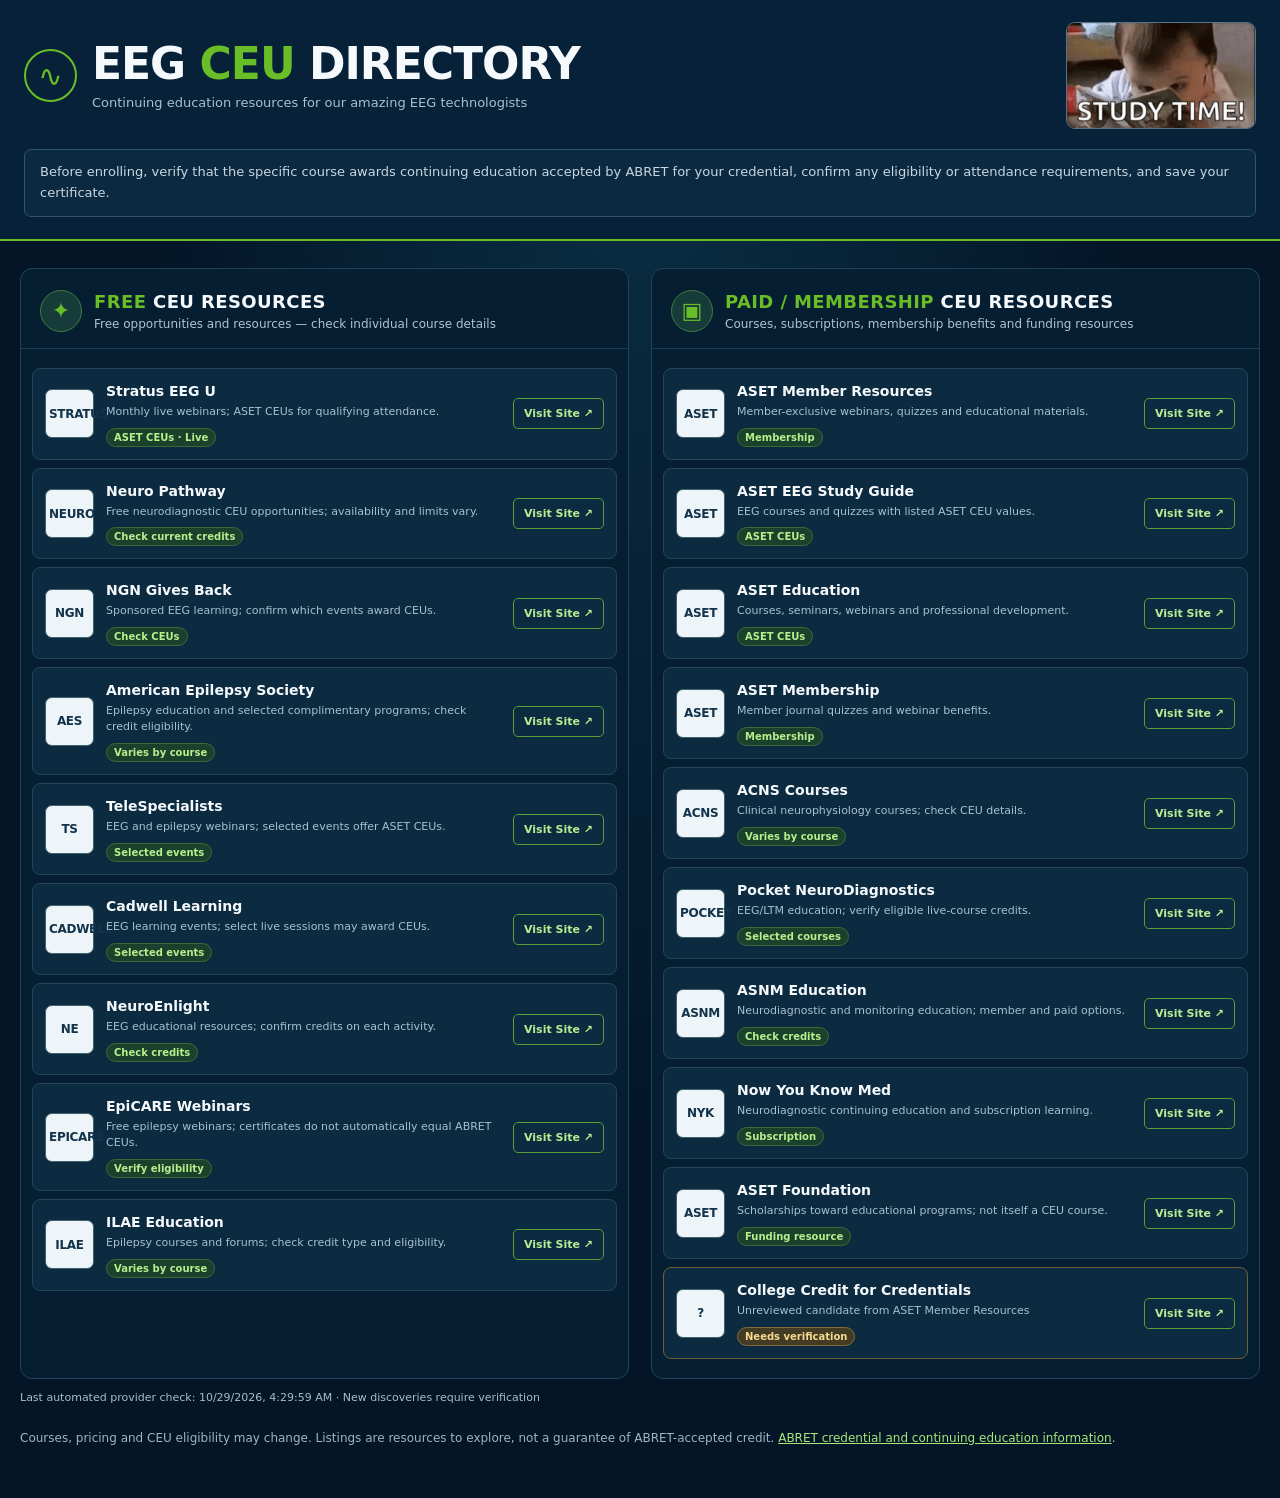
==== Index.html @ a738c3d4 "Rename Index.html.html to Index.html" ====
<!doctype html><html lang="en"><head><meta charset="utf-8"><meta name="viewport" content="width=device-width,initial-scale=1"><title>EEG CEU Directory</title><style>
:root{color-scheme:dark;--bg:#031527;--navy:#08243b;--panel:#092238;--line:#1c4153;--green:#69be28;--muted:#adc2d1}*{box-sizing:border-box}body{margin:0;background:radial-gradient(ellipse at top,#0b3046 0,#031527 55%);font-family:Inter,system-ui,-apple-system,Segoe UI,sans-serif;color:#f5f9fc}header{background:#062138;border-bottom:2px solid var(--green);padding:22px max(24px,calc((100vw - 1280px)/2));}.head{display:flex;align-items:center;justify-content:space-between;gap:24px}.brand{display:flex;align-items:center;gap:15px}.pulse{width:53px;height:53px;border:2px solid var(--green);border-radius:50%;display:grid;place-items:center;color:var(--green);font-size:29px}h1{margin:0;font-size:clamp(27px,4vw,44px);line-height:1.05;letter-spacing:-1px}h1 em{font-style:normal;color:var(--green)}.sub{color:#a9c0d1;margin:8px 0 0;font-size:13px}.baby{width:190px;height:107px;object-fit:cover;border:1px solid #547488;border-radius:9px}.notice{margin:20px auto 0;border:1px solid #31566c;border-radius:7px;background:#0b2a41;padding:12px 15px;max-width:1280px;color:#c8d6e1;font-size:13px;line-height:1.6}main{max-width:1320px;margin:0 auto;padding:27px 20px 50px}.grid{display:grid;grid-template-columns:1fr 1fr;gap:22px}.column{background:#061e32;border:1px solid #204357;border-radius:12px;overflow:hidden}.sectionhead{display:flex;align-items:center;gap:12px;padding:21px 19px 16px;border-bottom:1px solid #1a3c51}.symbol{display:grid;place-items:center;background:#173b38;border:1px solid #3e7b40;border-radius:50%;height:42px;width:42px;color:var(--green);font-size:22px}.sectionhead h2{font-size:18px;margin:0;letter-spacing:.4px}.sectionhead h2 span{color:var(--green)}.sectionhead p{font-size:12px;color:#b0c3d1;margin:5px 0 0}.entries{padding:11px}.entry{display:flex;gap:12px;align-items:center;background:#0c2b40;border:1px solid #244459;border-radius:8px;margin:8px 0;padding:12px}.logo{height:49px;width:49px;min-width:49px;border:1px solid #43616c;border-radius:7px;background:#eef5f8;color:#12334b;display:grid;place-items:center;font-size:12px;font-weight:900;text-transform:uppercase;text-align:center;padding:3px;letter-spacing:-.3px}.info{min-width:0;flex:1}.info strong{font-size:14px}.info p{margin:4px 0 6px;color:#a9c1d0;font-size:11px;line-height:1.45}.tag{display:inline-block;color:#b8ef8d;background:#1b402c;border:1px solid #376b38;padding:3px 7px;border-radius:20px;font-size:10px;font-weight:700}.visit{color:#b8ed93;border:1px solid #5a9e35;border-radius:5px;text-decoration:none;padding:8px 10px;font-size:11px;font-weight:700;white-space:nowrap}.visit:hover{background:#69be28;color:#071a27}.footer{color:#9fb5c4;font-size:12px;line-height:1.6;margin-top:25px}.footer a{color:#a7e77a}.update{font-size:11px;color:#a7becb;margin:12px 0 0}.candidate{border-color:#715f37}.candidate .tag{color:#f4db91;background:#433b24;border-color:#806b39}@media(max-width:850px){.grid{grid-template-columns:1fr}.baby{width:145px;height:86px}header{padding:20px}.entry{padding:10px}.sectionhead h2{font-size:16px}}@media(max-width:480px){.baby{width:112px;height:75px}.pulse{display:none}h1{font-size:27px}.visit{font-size:10px;padding:7px}.logo{height:40px;width:40px;min-width:40px}.info strong{font-size:12px}}
</style></head><body><header><div class="head"><div class="brand"><div class="pulse">∿</div><div><h1>EEG <em>CEU</em> DIRECTORY</h1><p class="sub">Continuing education resources for our amazing EEG technologists</p></div></div><img class="baby" alt="Studying baby with STUDY TIME caption" src="[data-uri]"></div><div class="notice">Before enrolling, verify that the specific course awards continuing education accepted by ABRET for your credential, confirm any eligibility or attendance requirements, and save your certificate.</div></header><main><div class="grid"><section class="column"><div class="sectionhead"><div class="symbol">✦</div><div><h2><span>FREE</span> CEU RESOURCES</h2><p>Free opportunities and resources — check individual course details</p></div></div><div id="free" class="entries"></div></section><section class="column"><div class="sectionhead"><div class="symbol">▣</div><div><h2><span>PAID / MEMBERSHIP</span> CEU RESOURCES</h2><p>Courses, subscriptions, membership benefits and funding resources</p></div></div><div id="paid" class="entries"></div></section></div><p class="update" id="checked">Provider checks: not yet loaded</p><div class="footer">Courses, pricing and CEU eligibility may change. Listings are resources to explore, not a guarantee of ABRET-accepted credit. <a href="https://abret.org/" target="_blank" rel="noopener noreferrer">ABRET credential and continuing education information</a>.</div></main><script>
const curated=[{"category": "free", "title": "Stratus EEG U", "description": "Monthly live webinars; ASET CEUs for qualifying attendance.", "url": "https://www.stratusneuro.com/eeg-u", "badge": "ASET CEUs · Live", "logo": "stratus"}, {"category": "free", "title": "Neuro Pathway", "description": "Free neurodiagnostic CEU opportunities; availability and limits vary.", "url": "https://myneuropathway.com/ceus/", "badge": "Check current credits", "logo": "neuro"}, {"category": "free", "title": "NGN Gives Back", "description": "Sponsored EEG learning; confirm which events award CEUs.", "url": "https://www.teamngn.com/ngngivesback-sponsor", "badge": "Check CEUs", "logo": "ngn"}, {"category": "free", "title": "American Epilepsy Society", "description": "Epilepsy education and selected complimentary programs; check credit eligibility.", "url": "https://learn.aesnet.org/", "badge": "Varies by course", "logo": "aes"}, {"category": "free", "title": "TeleSpecialists", "description": "EEG and epilepsy webinars; selected events offer ASET CEUs.", "url": "https://tstelemed.com/", "badge": "Selected events", "logo": "ts"}, {"category": "free", "title": "Cadwell Learning", "description": "EEG learning events; select live sessions may award CEUs.", "url": "https://www.cadwell.com/", "badge": "Selected events", "logo": "cadwell"}, {"category": "free", "title": "NeuroEnlight", "description": "EEG educational resources; confirm credits on each activity.", "url": "https://neuroenlight.com/", "badge": "Check credits", "logo": "ne"}, {"category": "free", "title": "EpiCARE Webinars", "description": "Free epilepsy webinars; certificates do not automatically equal ABRET CEUs.", "url": "https://epi-care.eu/webinars/", "badge": "Verify eligibility", "logo": "epicare"}, {"category": "free", "title": "ILAE Education", "description": "Epilepsy courses and forums; check credit type and eligibility.", "url": "https://www.ilae.org/education", "badge": "Varies by course", "logo": "ilae"}, {"category": "paid", "title": "ASET Member Resources", "description": "Member-exclusive webinars, quizzes and educational materials.", "url": "https://www.aset.org/free-and-exclusive-member-resources/", "badge": "Membership", "logo": "aset"}, {"category": "paid", "title": "ASET EEG Study Guide", "description": "EEG courses and quizzes with listed ASET CEU values.", "url": "https://www.aset.org/eeg-study-guide/", "badge": "ASET CEUs", "logo": "aset"}, {"category": "paid", "title": "ASET Education", "description": "Courses, seminars, webinars and professional development.", "url": "https://www.aset.org/education/", "badge": "ASET CEUs", "logo": "aset"}, {"category": "paid", "title": "ASET Membership", "description": "Member journal quizzes and webinar benefits.", "url": "https://www.aset.org/membership/", "badge": "Membership", "logo": "aset"}, {"category": "paid", "title": "ACNS Courses", "description": "Clinical neurophysiology courses; check CEU details.", "url": "https://www.acns.org/", "badge": "Varies by course", "logo": "acns"}, {"category": "paid", "title": "Pocket NeuroDiagnostics", "description": "EEG/LTM education; verify eligible live-course credits.", "url": "https://pocketneurodiagnostics.com/", "badge": "Selected courses", "logo": "pocket"}, {"category": "paid", "title": "ASNM Education", "description": "Neurodiagnostic and monitoring education; member and paid options.", "url": "https://www.asnm.org/", "badge": "Check credits", "logo": "asnm"}, {"category": "paid", "title": "Now You Know Med", "description": "Neurodiagnostic continuing education and subscription learning.", "url": "https://nowyouknowmed.com/", "badge": "Subscription", "logo": "nyk"}, {"category": "paid", "title": "ASET Foundation", "description": "Scholarships toward educational programs; not itself a CEU course.", "url": "https://www.aset.org/foundation/", "badge": "Funding resource", "logo": "aset"}];
const known=new Set(curated.map(x=>x.url.replace(/\/$/,'')));
function add(item,unverified=false){if(!item.url||!/^https:\/\//.test(item.url))return;const host=document.getElementById(item.category==='paid'?'paid':'free');const card=document.createElement('article');card.className='entry'+(unverified?' candidate':'');const logo=document.createElement('div');logo.className='logo';logo.textContent=item.logo||item.title.split(' ').map(w=>w[0]).slice(0,3).join('');const info=document.createElement('div');info.className='info';const strong=document.createElement('strong');strong.textContent=item.title;const p=document.createElement('p');p.textContent=item.description||'Potential CEU opportunity. Confirm details with provider.';const badge=document.createElement('span');badge.className='tag';badge.textContent=item.badge||'Needs verification';info.append(strong,p,badge);const a=document.createElement('a');a.className='visit';a.textContent='Visit Site ↗';a.href=item.url;a.target='_blank';a.rel='noopener noreferrer';card.append(logo,info,a);host.append(card)}
curated.forEach(x=>add(x));
fetch('./ceu-offerings.json?ts='+Date.now(),{cache:'no-store'}).then(r=>r.ok?r.json():Promise.reject()).then(d=>{if(d.last_checked)document.getElementById('checked').textContent='Last automated provider check: '+new Date(d.last_checked).toLocaleString()+' · New discoveries require verification';for(const x of d.items||[]){if(known.has(x.url.replace(/\/$/,'')))continue;known.add(x.url.replace(/\/$/,''));add({category:x.category,title:x.title,url:x.url,description:'Unreviewed candidate from '+(x.provider||'provider'),badge:'Needs verification',logo:'?'},true)}}).catch(()=>{document.getElementById('checked').textContent='Automated provider-check data unavailable; curated resources remain accessible.'});
</script></body></html>
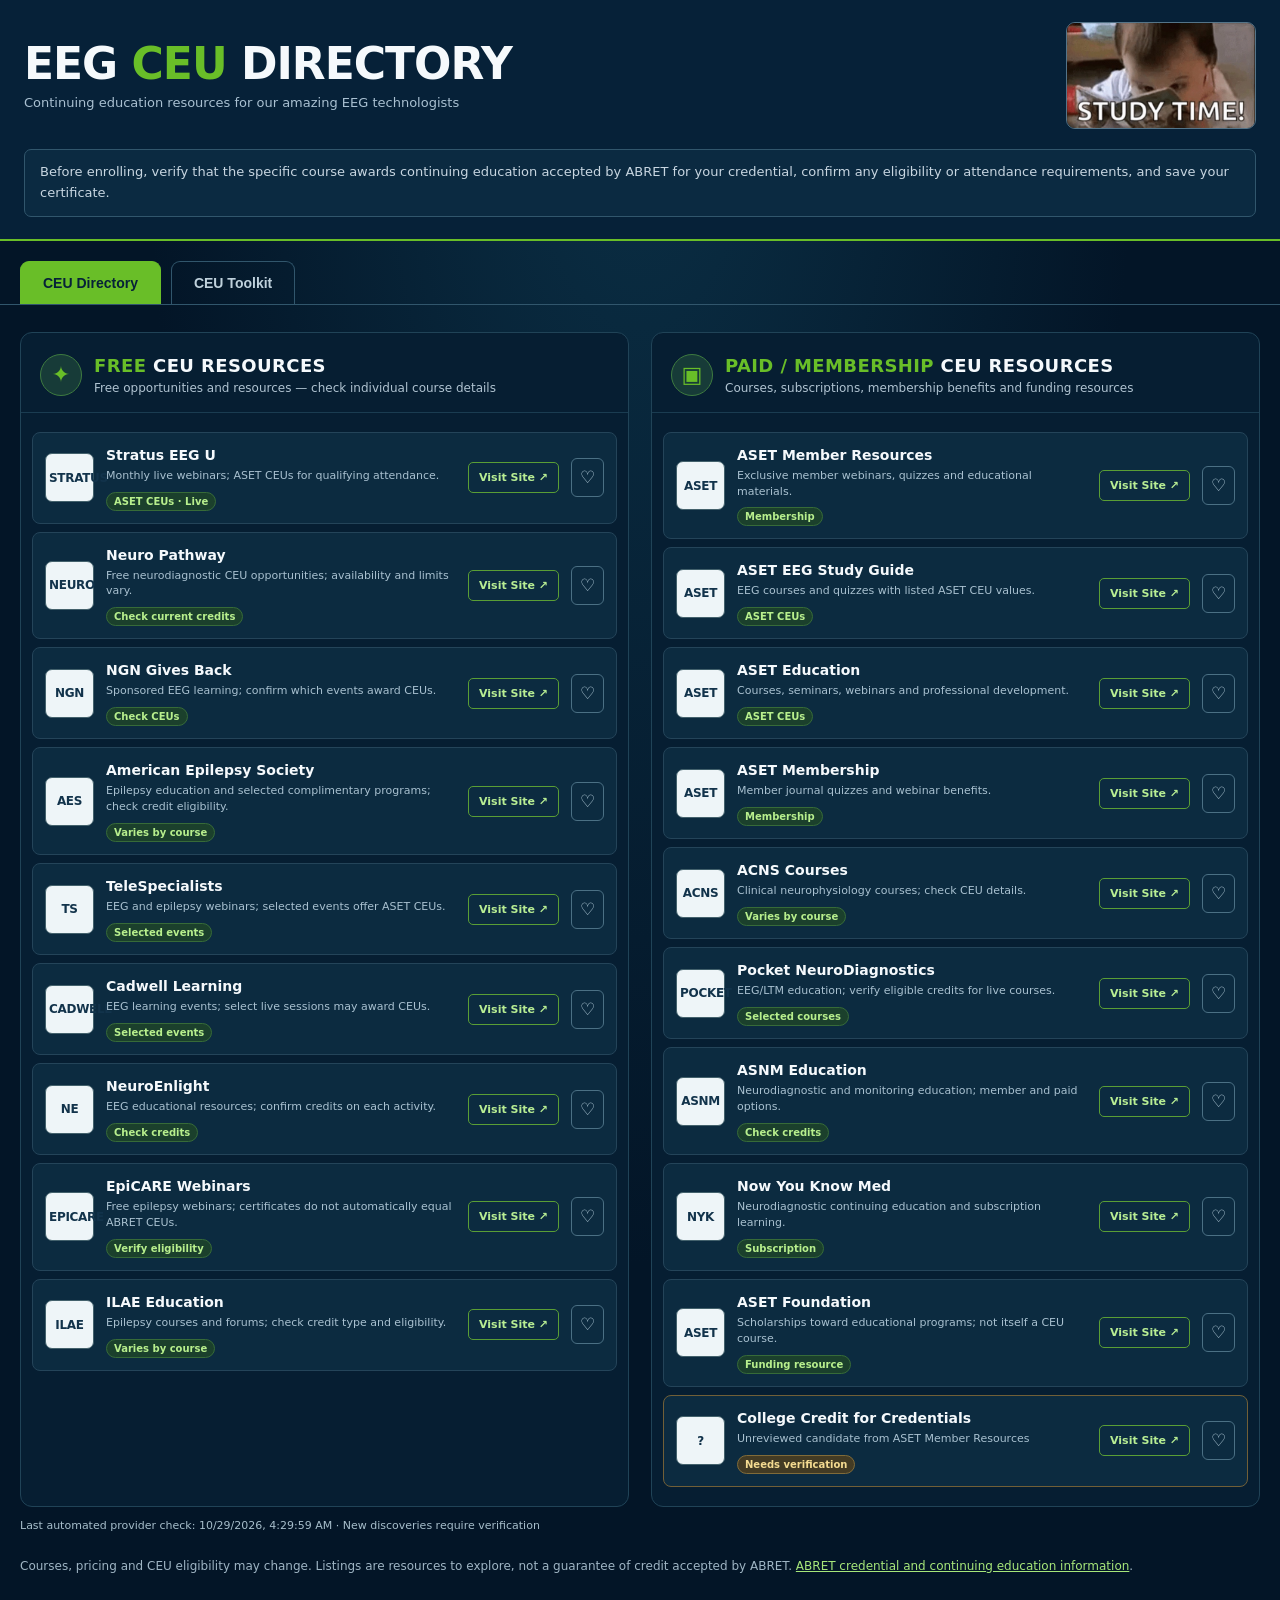
==== commit 771713e2: "Add files via upload" ====
--- a/Index.html
+++ b/Index.html
@@ -1,9 +1,203 @@
-<!doctype html><html lang="en"><head><meta charset="utf-8"><meta name="viewport" content="width=device-width,initial-scale=1"><title>EEG CEU Directory</title><style>
+<!DOCTYPE html>
+<html lang="en"><head><meta charset="utf-8"/><meta content="width=device-width,initial-scale=1" name="viewport"/><title>EEG CEU Directory</title><style>
 :root{color-scheme:dark;--bg:#031527;--navy:#08243b;--panel:#092238;--line:#1c4153;--green:#69be28;--muted:#adc2d1}*{box-sizing:border-box}body{margin:0;background:radial-gradient(ellipse at top,#0b3046 0,#031527 55%);font-family:Inter,system-ui,-apple-system,Segoe UI,sans-serif;color:#f5f9fc}header{background:#062138;border-bottom:2px solid var(--green);padding:22px max(24px,calc((100vw - 1280px)/2));}.head{display:flex;align-items:center;justify-content:space-between;gap:24px}.brand{display:flex;align-items:center;gap:15px}.pulse{width:53px;height:53px;border:2px solid var(--green);border-radius:50%;display:grid;place-items:center;color:var(--green);font-size:29px}h1{margin:0;font-size:clamp(27px,4vw,44px);line-height:1.05;letter-spacing:-1px}h1 em{font-style:normal;color:var(--green)}.sub{color:#a9c0d1;margin:8px 0 0;font-size:13px}.baby{width:190px;height:107px;object-fit:cover;border:1px solid #547488;border-radius:9px}.notice{margin:20px auto 0;border:1px solid #31566c;border-radius:7px;background:#0b2a41;padding:12px 15px;max-width:1280px;color:#c8d6e1;font-size:13px;line-height:1.6}main{max-width:1320px;margin:0 auto;padding:27px 20px 50px}.grid{display:grid;grid-template-columns:1fr 1fr;gap:22px}.column{background:#061e32;border:1px solid #204357;border-radius:12px;overflow:hidden}.sectionhead{display:flex;align-items:center;gap:12px;padding:21px 19px 16px;border-bottom:1px solid #1a3c51}.symbol{display:grid;place-items:center;background:#173b38;border:1px solid #3e7b40;border-radius:50%;height:42px;width:42px;color:var(--green);font-size:22px}.sectionhead h2{font-size:18px;margin:0;letter-spacing:.4px}.sectionhead h2 span{color:var(--green)}.sectionhead p{font-size:12px;color:#b0c3d1;margin:5px 0 0}.entries{padding:11px}.entry{display:flex;gap:12px;align-items:center;background:#0c2b40;border:1px solid #244459;border-radius:8px;margin:8px 0;padding:12px}.logo{height:49px;width:49px;min-width:49px;border:1px solid #43616c;border-radius:7px;background:#eef5f8;color:#12334b;display:grid;place-items:center;font-size:12px;font-weight:900;text-transform:uppercase;text-align:center;padding:3px;letter-spacing:-.3px}.info{min-width:0;flex:1}.info strong{font-size:14px}.info p{margin:4px 0 6px;color:#a9c1d0;font-size:11px;line-height:1.45}.tag{display:inline-block;color:#b8ef8d;background:#1b402c;border:1px solid #376b38;padding:3px 7px;border-radius:20px;font-size:10px;font-weight:700}.visit{color:#b8ed93;border:1px solid #5a9e35;border-radius:5px;text-decoration:none;padding:8px 10px;font-size:11px;font-weight:700;white-space:nowrap}.visit:hover{background:#69be28;color:#071a27}.footer{color:#9fb5c4;font-size:12px;line-height:1.6;margin-top:25px}.footer a{color:#a7e77a}.update{font-size:11px;color:#a7becb;margin:12px 0 0}.candidate{border-color:#715f37}.candidate .tag{color:#f4db91;background:#433b24;border-color:#806b39}@media(max-width:850px){.grid{grid-template-columns:1fr}.baby{width:145px;height:86px}header{padding:20px}.entry{padding:10px}.sectionhead h2{font-size:16px}}@media(max-width:480px){.baby{width:112px;height:75px}.pulse{display:none}h1{font-size:27px}.visit{font-size:10px;padding:7px}.logo{height:40px;width:40px;min-width:40px}.info strong{font-size:12px}}
-</style></head><body><header><div class="head"><div class="brand"><div class="pulse">∿</div><div><h1>EEG <em>CEU</em> DIRECTORY</h1><p class="sub">Continuing education resources for our amazing EEG technologists</p></div></div><img class="baby" alt="Studying baby with STUDY TIME caption" src="[data-uri]"></div><div class="notice">Before enrolling, verify that the specific course awards continuing education accepted by ABRET for your credential, confirm any eligibility or attendance requirements, and save your certificate.</div></header><main><div class="grid"><section class="column"><div class="sectionhead"><div class="symbol">✦</div><div><h2><span>FREE</span> CEU RESOURCES</h2><p>Free opportunities and resources — check individual course details</p></div></div><div id="free" class="entries"></div></section><section class="column"><div class="sectionhead"><div class="symbol">▣</div><div><h2><span>PAID / MEMBERSHIP</span> CEU RESOURCES</h2><p>Courses, subscriptions, membership benefits and funding resources</p></div></div><div id="paid" class="entries"></div></section></div><p class="update" id="checked">Provider checks: not yet loaded</p><div class="footer">Courses, pricing and CEU eligibility may change. Listings are resources to explore, not a guarantee of ABRET-accepted credit. <a href="https://abret.org/" target="_blank" rel="noopener noreferrer">ABRET credential and continuing education information</a>.</div></main><script>
-const curated=[{"category": "free", "title": "Stratus EEG U", "description": "Monthly live webinars; ASET CEUs for qualifying attendance.", "url": "https://www.stratusneuro.com/eeg-u", "badge": "ASET CEUs · Live", "logo": "stratus"}, {"category": "free", "title": "Neuro Pathway", "description": "Free neurodiagnostic CEU opportunities; availability and limits vary.", "url": "https://myneuropathway.com/ceus/", "badge": "Check current credits", "logo": "neuro"}, {"category": "free", "title": "NGN Gives Back", "description": "Sponsored EEG learning; confirm which events award CEUs.", "url": "https://www.teamngn.com/ngngivesback-sponsor", "badge": "Check CEUs", "logo": "ngn"}, {"category": "free", "title": "American Epilepsy Society", "description": "Epilepsy education and selected complimentary programs; check credit eligibility.", "url": "https://learn.aesnet.org/", "badge": "Varies by course", "logo": "aes"}, {"category": "free", "title": "TeleSpecialists", "description": "EEG and epilepsy webinars; selected events offer ASET CEUs.", "url": "https://tstelemed.com/", "badge": "Selected events", "logo": "ts"}, {"category": "free", "title": "Cadwell Learning", "description": "EEG learning events; select live sessions may award CEUs.", "url": "https://www.cadwell.com/", "badge": "Selected events", "logo": "cadwell"}, {"category": "free", "title": "NeuroEnlight", "description": "EEG educational resources; confirm credits on each activity.", "url": "https://neuroenlight.com/", "badge": "Check credits", "logo": "ne"}, {"category": "free", "title": "EpiCARE Webinars", "description": "Free epilepsy webinars; certificates do not automatically equal ABRET CEUs.", "url": "https://epi-care.eu/webinars/", "badge": "Verify eligibility", "logo": "epicare"}, {"category": "free", "title": "ILAE Education", "description": "Epilepsy courses and forums; check credit type and eligibility.", "url": "https://www.ilae.org/education", "badge": "Varies by course", "logo": "ilae"}, {"category": "paid", "title": "ASET Member Resources", "description": "Member-exclusive webinars, quizzes and educational materials.", "url": "https://www.aset.org/free-and-exclusive-member-resources/", "badge": "Membership", "logo": "aset"}, {"category": "paid", "title": "ASET EEG Study Guide", "description": "EEG courses and quizzes with listed ASET CEU values.", "url": "https://www.aset.org/eeg-study-guide/", "badge": "ASET CEUs", "logo": "aset"}, {"category": "paid", "title": "ASET Education", "description": "Courses, seminars, webinars and professional development.", "url": "https://www.aset.org/education/", "badge": "ASET CEUs", "logo": "aset"}, {"category": "paid", "title": "ASET Membership", "description": "Member journal quizzes and webinar benefits.", "url": "https://www.aset.org/membership/", "badge": "Membership", "logo": "aset"}, {"category": "paid", "title": "ACNS Courses", "description": "Clinical neurophysiology courses; check CEU details.", "url": "https://www.acns.org/", "badge": "Varies by course", "logo": "acns"}, {"category": "paid", "title": "Pocket NeuroDiagnostics", "description": "EEG/LTM education; verify eligible live-course credits.", "url": "https://pocketneurodiagnostics.com/", "badge": "Selected courses", "logo": "pocket"}, {"category": "paid", "title": "ASNM Education", "description": "Neurodiagnostic and monitoring education; member and paid options.", "url": "https://www.asnm.org/", "badge": "Check credits", "logo": "asnm"}, {"category": "paid", "title": "Now You Know Med", "description": "Neurodiagnostic continuing education and subscription learning.", "url": "https://nowyouknowmed.com/", "badge": "Subscription", "logo": "nyk"}, {"category": "paid", "title": "ASET Foundation", "description": "Scholarships toward educational programs; not itself a CEU course.", "url": "https://www.aset.org/foundation/", "badge": "Funding resource", "logo": "aset"}];
+
+.submit-banner{max-width:1280px;margin:0 0 20px;padding:20px;border:1px solid #3d7435;border-radius:12px;background:linear-gradient(110deg,#10352e,#0b2a41);display:flex;align-items:center;justify-content:space-between;gap:18px}
+.submit-banner h2{font-size:19px;margin:0 0 6px}.submit-banner p{font-size:13px;color:#c5d9d3;margin:0;line-height:1.5}
+.submit-btn{border:0;border-radius:7px;background:#69be28;color:#08243b;padding:12px 18px;font-size:13px;font-weight:800;cursor:pointer;white-space:nowrap}
+.submit-btn:hover{background:#83d74a}
+.ceu-dialog{border:1px solid #40675d;border-radius:14px;background:#08243b;color:#f5f9fc;max-width:570px;width:calc(100% - 28px);max-height:90vh;overflow:auto;padding:25px;box-shadow:0 24px 70px #0009}
+.ceu-dialog::backdrop{background:#010c18c9}
+.dialog-top{display:flex;align-items:start;justify-content:space-between;gap:15px}
+.dialog-top h2{margin:0 0 7px;color:#b8ef8d;font-size:23px}
+.dialog-top p{color:#b4c9d5;font-size:13px;line-height:1.55;margin:0 0 16px}
+.dialog-close{background:transparent;color:white;border:1px solid #567384;border-radius:6px;font-size:21px;cursor:pointer;padding:3px 11px}
+.ceu-form{display:grid;grid-template-columns:1fr 1fr;gap:14px}
+.ceu-field{display:flex;flex-direction:column;gap:6px}
+.ceu-field.wide{grid-column:1/-1}
+.ceu-field label{font-size:12px;font-weight:700;color:#e2f0f7}
+.ceu-field input,.ceu-field select,.ceu-field textarea{width:100%;border:1px solid #547184;border-radius:7px;background:#0d3049;color:white;padding:11px;font:inherit;font-size:14px}
+.ceu-field input:focus,.ceu-field select:focus,.ceu-field textarea:focus{outline:2px solid #69be28;outline-offset:1px}
+.ceu-field input::placeholder,.ceu-field textarea::placeholder{color:#a5bdcb}
+.ceu-form .submit-btn{grid-column:1/-1}
+.ceu-privacy{grid-column:1/-1;color:#b2c6d1;font-size:12px;line-height:1.5}
+.ceu-setup{grid-column:1/-1;color:#ffdf94;font-size:12px}
+@media(max-width:650px){.submit-banner{flex-direction:column;align-items:stretch}.submit-btn{width:100%}.ceu-form{grid-template-columns:1fr}}
+
+/* CEU tools */
+.tools-shell{max-width:1280px;margin:22px auto 0;padding:0 20px}.tools-head{font-size:21px;color:#f5f9fc;margin:0 0 13px}.tools-grid{display:grid;grid-template-columns:1fr 1fr;gap:16px}.tool-panel{background:#08243b;border:1px solid #2b5266;border-radius:12px;padding:20px}.tool-panel h3{margin:0 0 7px;font-size:19px;color:#b8ef8d}.tool-panel p{color:#b4c8d4;font-size:13px;line-height:1.5}.tool-panel label{display:block;color:#dce9f1;font-size:12px;margin:12px 0 5px;font-weight:700}.tool-panel input,.tool-panel select{width:100%;border:1px solid #56788b;border-radius:6px;background:#0e3049;color:#fff;padding:10px;font:inherit;font-size:14px}.tool-panel input::placeholder{color:#9fb7c6}.tool-btn{display:inline-block;border:1px solid #69be28;border-radius:7px;background:#69be28;color:#062138;padding:10px 13px;margin-top:12px;cursor:pointer;font-weight:800;font-size:12px}.tool-btn.secondary{background:transparent;color:#b8ef8d}.tool-btn:focus-visible,.favorite-btn:focus-visible{outline:3px solid #fff;outline-offset:2px}.tool-muted{font-size:11px;color:#aec5d1;line-height:1.5}.tool-result{padding:12px;margin-top:12px;background:#103b46;border:1px solid #39725b;border-radius:8px;font-size:14px;line-height:1.6}.tool-result strong{color:#b8ef8d}.tool-list{margin-top:12px;display:grid;gap:9px}.tool-item{background:#0c2b40;border:1px solid #315569;border-radius:8px;padding:12px;display:flex;align-items:center;justify-content:space-between;gap:10px}.tool-item strong{font-size:13px}.tool-item small{display:block;color:#b1c8d6;font-size:11px;margin-top:5px;line-height:1.5}.tool-item a{color:#b8ef8d}.tool-item button{background:transparent;border:1px solid #547386;color:#dceaf2;border-radius:5px;padding:7px;cursor:pointer}.tool-empty{padding:14px;background:#0c2b40;border:1px dashed #45677b;border-radius:8px;color:#b8cbd8;font-size:13px}.favorite-btn{border:1px solid #4b7084;border-radius:6px;background:transparent;color:#b8d0dd;padding:8px;cursor:pointer;font-size:17px;flex-shrink:0}.favorite-btn[aria-pressed=true]{color:#69be28;border-color:#69be28}.track-fields{display:grid;grid-template-columns:1fr 1fr;gap:0 12px}.track-fields .wide{grid-column:1/-1}.tools-note{font-size:12px;color:#b7cbd6;margin:12px 0}.tools-note a{color:#b8ef8d}@media(max-width:780px){.tools-grid{grid-template-columns:1fr}.track-fields{grid-template-columns:1fr}.tools-shell{padding:0 15px}}
+
+/* CEU Toolkit: professional expandable sections */
+.toolkit-intro{color:#b4c9d5;font-size:13px;margin:4px 0 20px}
+.toolkit-accordions{display:grid;grid-template-columns:1fr;gap:12px;max-width:1060px;margin:0 auto}
+.tool-accordion{border:1px solid #2b5266;border-radius:12px;background:#0a2940;overflow:hidden;transition:border-color .2s ease,background .2s ease}
+.tool-accordion:hover{border-color:#4b8052}
+.tool-accordion[open]{border-color:#69be28;background:#0b2c43}
+.tool-accordion>summary{list-style:none;display:flex;align-items:center;gap:15px;padding:19px 21px;cursor:pointer;user-select:none;min-height:74px}
+.tool-accordion>summary::-webkit-details-marker{display:none}
+.tool-accordion>summary:focus-visible{outline:3px solid #69be28;outline-offset:-4px}
+.accordion-symbol{width:38px;height:38px;flex-shrink:0;border:1px solid #456e55;border-radius:9px;background:#153b37;color:#a6ed76;display:grid;place-items:center;font-size:22px;line-height:1}
+.accordion-name{flex:1;color:#f3f8fb;font-size:17px;font-weight:750;letter-spacing:.1px}
+.accordion-chevron{width:11px;height:11px;flex-shrink:0;border-right:2px solid #9dd57c;border-bottom:2px solid #9dd57c;transform:rotate(45deg);transition:transform .2s ease;margin-right:5px;margin-top:-5px}
+.tool-accordion[open] .accordion-chevron{transform:rotate(225deg);margin-top:5px}
+.accordion-body{padding:18px 22px 24px;border-top:1px solid #24485b;background:#082238}
+.accordion-body>p:first-child{margin-top:0;color:#b9cdda;font-size:13px;line-height:1.6}
+.accordion-body .submit-banner{margin:0;max-width:none}
+@media(max-width:650px){.tool-accordion>summary{padding:16px 14px;gap:11px;min-height:66px}.accordion-name{font-size:15px}.accordion-body{padding:17px 14px 22px}}
+
+/* Visual recertification progress dashboard */
+.renewal-dashboard{margin-top:16px;padding:20px;border:1px solid #3e6d63;border-radius:13px;background:linear-gradient(135deg,#0d3443,#0b293d);color:#eaf5f8}
+.renewal-dashboard[hidden]{display:none}
+.renewal-top{display:flex;align-items:center;justify-content:space-between;gap:12px;font-size:14px;font-weight:700;margin-bottom:12px}
+.renewal-top strong{font-size:24px;color:#a7ef79;font-variant-numeric:tabular-nums}
+.renewal-track{height:13px;background:#28475a;border-radius:99px;overflow:hidden}
+.renewal-fill{height:100%;width:0;background:linear-gradient(90deg,#69be28,#b4f58a);border-radius:99px;transition:width .25s ease}
+.renewal-stats{display:grid;grid-template-columns:repeat(3,minmax(0,1fr));gap:10px;margin-top:17px}
+.renewal-stats>div{padding:13px 10px;background:#123a4b;border:1px solid #315765;border-radius:9px;min-width:0}
+.renewal-stats span{display:block;font-size:12px;color:#b9d0d8;margin-bottom:7px}
+.renewal-stats strong{display:block;font-size:18px;color:#fff;overflow-wrap:anywhere;font-variant-numeric:tabular-nums}
+.renewal-message{margin:15px 0 0;font-size:13px;line-height:1.5;color:#c8dfd7}
+@media(max-width:570px){.renewal-dashboard{padding:14px}.renewal-stats{grid-template-columns:1fr}.renewal-stats>div{display:flex;align-items:center;justify-content:space-between;gap:10px}.renewal-stats span{margin:0}.renewal-stats strong{font-size:16px}}
+</style><style>
+.ceu-tabs{max-width:1280px;margin:20px auto 0;padding:0 20px;display:flex;gap:10px;border-bottom:1px solid #31566c}
+.ceu-tab{background:transparent;color:#bfd1dc;border:1px solid #31566c;border-bottom:0;border-radius:9px 9px 0 0;padding:13px 22px;font-size:14px;font-weight:750;cursor:pointer}
+.ceu-tab:hover,.ceu-tab:focus-visible{color:#fff;border-color:#69be28}
+.ceu-tab.active{background:#69be28;color:#062138;border-color:#69be28}
+.ceu-view[hidden]{display:none!important}
+@media(max-width:480px){.ceu-tab{flex:1;padding:12px 8px;font-size:13px}}
+</style></head><body><header><div class="head"><div class="brand"><div><h1>EEG <em>CEU</em> DIRECTORY</h1><p class="sub">Continuing education resources for our amazing EEG technologists</p></div></div><img alt="Studying baby with STUDY TIME caption" class="baby" src="[data-uri]"/></div><div class="notice">Before enrolling, verify that the specific course awards continuing education accepted by ABRET for your credential, confirm any eligibility or attendance requirements, and save your certificate.</div></header>
+<dialog aria-labelledby="ceu-form-title" class="ceu-dialog" id="ceu-dialog">
+<div class="dialog-top"><div><h2 id="ceu-form-title">Submit a CEU Opportunity</h2><p>Recommend a course, webinar, or educational resource. Submissions are reviewed before publication.</p></div><button aria-label="Close form" class="dialog-close" id="close-ceu-form" type="button">×</button></div>
+<form action="https://formsubmit.co/MikalWilliams@multicare.org" class="ceu-form" id="ceu-form" method="POST">
+<input name="_subject" type="hidden" value="New EEG CEU Directory submission"/>
+<input name="_template" type="hidden" value="table"/>
+<input name="_captcha" type="hidden" value="true"/>
+<input autocomplete="off" name="_honey" style="display:none" tabindex="-1" type="text"/>
+<div class="ceu-field wide"><label for="ceu-name">Course or webinar name *</label><input id="ceu-name" maxlength="180" name="Course name" placeholder="e.g., Pediatric EEG webinar" required=""/></div>
+<div class="ceu-field"><label for="ceu-provider">Education provider *</label><input id="ceu-provider" maxlength="150" name="Provider" placeholder="Organization or company" required=""/></div>
+<div class="ceu-field"><label for="ceu-cost">Cost *</label><select id="ceu-cost" name="Cost" required=""><option value="">Choose one</option><option>Free</option><option>Paid</option><option>Membership required</option><option>Not sure</option></select></div>
+<div class="ceu-field wide"><label for="ceu-url">Course URL *</label><input id="ceu-url" maxlength="1200" name="Course URL" placeholder="https://..." required="" type="url"/></div>
+<div class="ceu-field"><label for="ceu-credits">Number of CEUs (if known)</label><input id="ceu-credits" maxlength="40" name="CEU amount" placeholder="e.g., 1.5"/></div>
+<div class="ceu-field"><label for="ceu-approval">Credit / approval information</label><select id="ceu-approval" name="Credit type"><option value="Unknown">Not sure</option><option>ASET approved CEUs</option><option>Other CEU / CEC approval</option><option>Attendance certificate only</option></select></div>
+<div class="ceu-field wide"><label for="ceu-notes">Additional details (optional)</label><textarea id="ceu-notes" maxlength="1500" name="Notes" placeholder="Date, expiration, credit requirements, or anything helpful" rows="3"></textarea></div>
+<div class="ceu-field wide"><label for="ceu-email">Your email (optional)</label><input id="ceu-email" maxlength="180" name="Submitter email" placeholder="Only if you would like us to follow up" type="email"/></div>
+<p class="ceu-privacy">Please do not submit patient or other sensitive information. Your suggestion will be sent to the directory owner for review. It will not appear on the site automatically.</p>
+<button class="submit-btn" type="submit">Send CEU Suggestion</button>
+</form></dialog>
+<nav aria-label="Directory navigation" class="ceu-tabs"><button aria-pressed="true" class="ceu-tab active" data-view="directory" type="button">CEU Directory</button><button aria-pressed="false" class="ceu-tab" data-view="toolkit" type="button">CEU Toolkit</button></nav><div class="tools-shell ceu-view" id="ceu-tools" hidden>
+<h2 class="tools-head">Your CEU Toolkit</h2>
+<p class="toolkit-intro">Select a tool below to view its resources and features.</p>
+<div class="toolkit-accordions">
+<details class="tool-accordion">
+<summary><span class="accordion-symbol">＋</span><span class="accordion-name">Submit a CEU Opportunity</span><span class="accordion-chevron" aria-hidden="true"></span></summary>
+<div class="accordion-body"><div aria-label="Suggest an educational opportunity" class="submit-banner">
+<div><h2>Know of a CEU we are missing?</h2><p>Help fellow EEG technologists discover more learning opportunities. Every submission is reviewed before being listed.</p></div>
+<button class="submit-btn" id="open-ceu-form" type="button">+ Submit a CEU Opportunity</button>
+</div></div></details>
+<details class="tool-accordion">
+<summary><span class="accordion-symbol">✦</span><span class="accordion-name">Newly Added Free CEUs</span><span class="accordion-chevron" aria-hidden="true"></span></summary>
+<div class="accordion-body"><p>New free opportunities discovered by the daily provider check. Listings are candidates until their credit eligibility is verified.</p><div class="tool-list" id="new-free-list"><div class="tool-empty">Checking the latest free CEU discoveries…</div></div><p class="tool-muted" id="new-free-check"></p></div></details>
+<details class="tool-accordion">
+<summary><span class="accordion-symbol">▣</span><span class="accordion-name">ABRET Recertification Calculator</span><span class="accordion-chevron" aria-hidden="true"></span></summary>
+<div class="accordion-body"><p>Estimate your remaining education hours for your credential.</p><label for="calc-credential">ABRET credential</label><select id="calc-credential"><option value="EEG">R. EEG T. — 30 hours</option><option value="EP">R. EP T. — 30 hours</option><option value="CNIM">CNIM — 50 hours</option><option value="CLTM">CLTM — 50 hours</option><option value="other">Other credential — enter required hours</option></select><div hidden="" id="calc-custom-wrap"><label for="calc-custom">Required hours for your credential</label><input id="calc-custom" max="1000" min="0" placeholder="Consult ABRET handbook" step="0.5" type="number"/></div><label for="calc-expiry">Credential expiration date</label><input id="calc-expiry" type="date"/><label for="calc-earned">Eligible hours already earned in this cycle</label><input id="calc-earned" max="10000" min="0" step="0.25" type="number" value="0"/><div aria-live="polite" class="tool-result" id="calc-result"></div><div class="renewal-dashboard" id="renewal-dashboard" role="group" aria-label="Recertification progress"><div class="renewal-top"><span>Recertification progress</span><strong id="renewal-percent">0%</strong></div><div class="renewal-track" role="progressbar" aria-label="Education hours completed" aria-valuemin="0" aria-valuemax="100" aria-valuenow="0" id="renewal-bar"><div class="renewal-fill" id="renewal-fill"></div></div><div class="renewal-stats"><div><span>Hours earned</span><strong id="renewal-earned">0</strong></div><div><span>Hours remaining</span><strong id="renewal-remaining">30</strong></div><div><span>Time until renewal</span><strong id="renewal-time">Select a date</strong></div></div><p class="renewal-message" id="renewal-message">Enter your eligible hours to view your progress.</p></div><p class="tools-note">The countdown uses the credential expiration date you enter. Confirm your actual renewal deadline and all eligibility requirements with ABRET. Only eligible, documented hours count. <a href="https://abret.org/recertification" rel="noopener noreferrer" target="_blank">Official ABRET guidance ↗</a></p></div></details>
+<details class="tool-accordion">
+<summary><span class="accordion-symbol">♡</span><span class="accordion-name">My Favorite CEUs</span><span class="accordion-chevron" aria-hidden="true"></span></summary>
+<div class="accordion-body"><p>Tap the ♡ on any resource to save it here for later. No account needed.</p><div class="tool-list" id="favorites-list"></div><p class="tool-muted">Favorites are stored in this browser on this device.</p></div></details>
+<details class="tool-accordion">
+<summary><span class="accordion-symbol">✓</span><span class="accordion-name">My CEU Tracker</span><span class="accordion-chevron" aria-hidden="true"></span></summary>
+<div class="accordion-body"><p>Record completed education and export a CSV for Excel or your records.</p><form id="tracker-form"><div class="track-fields"><div class="wide"><label for="track-title">Course name *</label><input id="track-title" maxlength="180" placeholder="Course or webinar title" required=""/></div><div><label for="track-provider">Provider</label><input id="track-provider" maxlength="120" placeholder="Education provider"/></div><div><label for="track-credits">Eligible hours *</label><input id="track-credits" max="1000" min="0" placeholder="e.g. 1.5" required="" step="0.25" type="number"/></div><div><label for="track-date">Completion date *</label><input id="track-date" required="" type="date"/></div><div><label for="track-type">Credit type</label><select id="track-type"><option>ASET CEU</option><option>Other accepted CE</option><option>ABRET ARC</option><option>Unverified / pending</option></select></div><div class="wide"><label for="track-certificate">Certificate reference or filename (optional)</label><input id="track-certificate" maxlength="250" placeholder="e.g. EEG-webinar-certificate.pdf"/></div><div class="wide"><label for="track-notes">Notes / credential (optional)</label><input id="track-notes" maxlength="300" placeholder="e.g. R. EEG T. recertification"/></div></div><button class="tool-btn" type="submit">+ Add completed course</button> <button class="tool-btn secondary" id="tracker-export" type="button">Export CSV for Excel</button></form><div aria-live="polite" class="tool-result" id="tracker-total"></div><div class="tool-list" id="tracker-list"></div><p class="tool-muted">Records are stored only in this browser, not uploaded to the website. Certificate files are not stored. Export regularly and retain your original certificates. Clearing browser data can erase records.</p></div></details>
+</div>
+</div>
+<main class="ceu-view" id="ceu-directory-view"><div class="grid"><section class="column"><div class="sectionhead"><div class="symbol">✦</div><div><h2><span>FREE</span> CEU RESOURCES</h2><p>Free opportunities and resources — check individual course details</p></div></div><div class="entries" id="free"></div></section><section class="column"><div class="sectionhead"><div class="symbol">▣</div><div><h2><span>PAID / MEMBERSHIP</span> CEU RESOURCES</h2><p>Courses, subscriptions, membership benefits and funding resources</p></div></div><div class="entries" id="paid"></div></section></div><p class="update" id="checked">Provider checks: not yet loaded</p><div class="footer">Courses, pricing and CEU eligibility may change. Listings are resources to explore, not a guarantee of credit accepted by ABRET. <a href="https://abret.org/" rel="noopener noreferrer" target="_blank">ABRET credential and continuing education information</a>.</div></main><script>
+const curated=[{"category": "free", "title": "Stratus EEG U", "description": "Monthly live webinars; ASET CEUs for qualifying attendance.", "url": "https://www.stratusneuro.com/eeg-u", "badge": "ASET CEUs · Live", "logo": "stratus"}, {"category": "free", "title": "Neuro Pathway", "description": "Free neurodiagnostic CEU opportunities; availability and limits vary.", "url": "https://myneuropathway.com/ceus/", "badge": "Check current credits", "logo": "neuro"}, {"category": "free", "title": "NGN Gives Back", "description": "Sponsored EEG learning; confirm which events award CEUs.", "url": "https://www.teamngn.com/ngngivesback-sponsor", "badge": "Check CEUs", "logo": "ngn"}, {"category": "free", "title": "American Epilepsy Society", "description": "Epilepsy education and selected complimentary programs; check credit eligibility.", "url": "https://learn.aesnet.org/", "badge": "Varies by course", "logo": "aes"}, {"category": "free", "title": "TeleSpecialists", "description": "EEG and epilepsy webinars; selected events offer ASET CEUs.", "url": "https://tstelemed.com/", "badge": "Selected events", "logo": "ts"}, {"category": "free", "title": "Cadwell Learning", "description": "EEG learning events; select live sessions may award CEUs.", "url": "https://www.cadwell.com/", "badge": "Selected events", "logo": "cadwell"}, {"category": "free", "title": "NeuroEnlight", "description": "EEG educational resources; confirm credits on each activity.", "url": "https://neuroenlight.com/", "badge": "Check credits", "logo": "ne"}, {"category": "free", "title": "EpiCARE Webinars", "description": "Free epilepsy webinars; certificates do not automatically equal ABRET CEUs.", "url": "https://epi-care.eu/webinars/", "badge": "Verify eligibility", "logo": "epicare"}, {"category": "free", "title": "ILAE Education", "description": "Epilepsy courses and forums; check credit type and eligibility.", "url": "https://www.ilae.org/education", "badge": "Varies by course", "logo": "ilae"}, {"category": "paid", "title": "ASET Member Resources", "description": "Exclusive member webinars, quizzes and educational materials.", "url": "https://www.aset.org/free-and-exclusive-member-resources/", "badge": "Membership", "logo": "aset"}, {"category": "paid", "title": "ASET EEG Study Guide", "description": "EEG courses and quizzes with listed ASET CEU values.", "url": "https://www.aset.org/eeg-study-guide/", "badge": "ASET CEUs", "logo": "aset"}, {"category": "paid", "title": "ASET Education", "description": "Courses, seminars, webinars and professional development.", "url": "https://www.aset.org/education/", "badge": "ASET CEUs", "logo": "aset"}, {"category": "paid", "title": "ASET Membership", "description": "Member journal quizzes and webinar benefits.", "url": "https://www.aset.org/membership/", "badge": "Membership", "logo": "aset"}, {"category": "paid", "title": "ACNS Courses", "description": "Clinical neurophysiology courses; check CEU details.", "url": "https://www.acns.org/", "badge": "Varies by course", "logo": "acns"}, {"category": "paid", "title": "Pocket NeuroDiagnostics", "description": "EEG/LTM education; verify eligible credits for live courses.", "url": "https://pocketneurodiagnostics.com/", "badge": "Selected courses", "logo": "pocket"}, {"category": "paid", "title": "ASNM Education", "description": "Neurodiagnostic and monitoring education; member and paid options.", "url": "https://www.asnm.org/", "badge": "Check credits", "logo": "asnm"}, {"category": "paid", "title": "Now You Know Med", "description": "Neurodiagnostic continuing education and subscription learning.", "url": "https://nowyouknowmed.com/", "badge": "Subscription", "logo": "nyk"}, {"category": "paid", "title": "ASET Foundation", "description": "Scholarships toward educational programs; not itself a CEU course.", "url": "https://www.aset.org/foundation/", "badge": "Funding resource", "logo": "aset"}];
 const known=new Set(curated.map(x=>x.url.replace(/\/$/,'')));
 function add(item,unverified=false){if(!item.url||!/^https:\/\//.test(item.url))return;const host=document.getElementById(item.category==='paid'?'paid':'free');const card=document.createElement('article');card.className='entry'+(unverified?' candidate':'');const logo=document.createElement('div');logo.className='logo';logo.textContent=item.logo||item.title.split(' ').map(w=>w[0]).slice(0,3).join('');const info=document.createElement('div');info.className='info';const strong=document.createElement('strong');strong.textContent=item.title;const p=document.createElement('p');p.textContent=item.description||'Potential CEU opportunity. Confirm details with provider.';const badge=document.createElement('span');badge.className='tag';badge.textContent=item.badge||'Needs verification';info.append(strong,p,badge);const a=document.createElement('a');a.className='visit';a.textContent='Visit Site ↗';a.href=item.url;a.target='_blank';a.rel='noopener noreferrer';card.append(logo,info,a);host.append(card)}
 curated.forEach(x=>add(x));
-fetch('./ceu-offerings.json?ts='+Date.now(),{cache:'no-store'}).then(r=>r.ok?r.json():Promise.reject()).then(d=>{if(d.last_checked)document.getElementById('checked').textContent='Last automated provider check: '+new Date(d.last_checked).toLocaleString()+' · New discoveries require verification';for(const x of d.items||[]){if(known.has(x.url.replace(/\/$/,'')))continue;known.add(x.url.replace(/\/$/,''));add({category:x.category,title:x.title,url:x.url,description:'Unreviewed candidate from '+(x.provider||'provider'),badge:'Needs verification',logo:'?'},true)}}).catch(()=>{document.getElementById('checked').textContent='Automated provider-check data unavailable; curated resources remain accessible.'});
-</script></body></html>
+fetch('./ceu-offerings.json?ts='+Date.now(),{cache:'no-store'}).then(r=>r.ok?r.json():Promise.reject()).then(d=>{if(d.last_checked)document.getElementById('checked').textContent='Last automated provider check: '+new Date(d.last_checked).toLocaleString()+' · New discoveries require verification';for(const x of d.items||[]){if(known.has(x.url.replace(/\/$/,'')))continue;known.add(x.url.replace(/\/$/,''));add({category:x.category,title:x.title,url:x.url,description:'Unreviewed candidate from '+(x.provider||'provider'),badge:'Needs verification',logo:'?'},true)}}).catch(()=>{document.getElementById('checked').textContent='Automated provider monitoring data unavailable; curated resources remain accessible.'});
+</script>
+<script>
+(function(){
+const dialog=document.getElementById('ceu-dialog');
+document.getElementById('open-ceu-form').addEventListener('click',()=>dialog.showModal());
+document.getElementById('close-ceu-form').addEventListener('click',()=>dialog.close());
+dialog.addEventListener('click',e=>{if(e.target===dialog)dialog.close()});
+const form=document.getElementById('ceu-form');
+
+
+})();
+</script>
+<script>
+(function(){
+'use strict';
+const prefix='eeg-ceu-v2-';
+function load(key,fallback){try{const val=JSON.parse(localStorage.getItem(prefix+key));return val===null?fallback:val}catch(e){return fallback}}
+function save(key,val){try{localStorage.setItem(prefix+key,JSON.stringify(val))}catch(e){alert('Your browser could not save this information. Please export your records.')}}
+function safeUrl(url){try{const u=new URL(url,location.href);return u.protocol==='https:'?u.href:null}catch(e){return null}}
+function el(tag,txt,cls){const x=document.createElement(tag);if(txt!==undefined)x.textContent=txt;if(cls)x.className=cls;return x}
+const favorites=()=>load('favorites',[]);
+function renderFavorites(){const host=document.getElementById('favorites-list');host.replaceChildren();const saved=favorites();if(!saved.length){host.append(el('div','No favorites yet. Tap ♡ beside a CEU resource.','tool-empty'));return}saved.forEach(item=>{const card=el('div',undefined,'tool-item');const body=el('div');const link=el('a',item.title);link.href=item.url;link.target='_blank';link.rel='noopener noreferrer';body.append(link);const rm=el('button','Remove');rm.type='button';rm.addEventListener('click',()=>{save('favorites',favorites().filter(f=>f.url!==item.url));renderFavorites();document.querySelectorAll('.favorite-btn').forEach(updateFavoriteButton)});card.append(body,rm);host.append(card)})}
+function updateFavoriteButton(button){const on=favorites().some(f=>f.url===button.dataset.url);button.setAttribute('aria-pressed',String(on));button.textContent=on?'♥':'♡';button.title=on?'Remove from favorites':'Save to favorites';button.setAttribute('aria-label',(on?'Remove ':'Save ')+button.dataset.title+(on?' from':' to')+' favorites')}
+function decorateCards(){document.querySelectorAll('.entry').forEach(card=>{if(card.querySelector('.favorite-btn'))return;const link=card.querySelector('a.visit');if(!link)return;const url=safeUrl(link.href);if(!url)return;const title=card.querySelector('.info strong')?.textContent?.trim()||'CEU resource';const btn=el('button','♡','favorite-btn');btn.type='button';btn.dataset.url=url;btn.dataset.title=title;updateFavoriteButton(btn);btn.addEventListener('click',()=>{let saved=favorites();saved=saved.some(f=>f.url===url)?saved.filter(f=>f.url!==url):[...saved,{url,title}];save('favorites',saved);renderFavorites();document.querySelectorAll('.favorite-btn').forEach(updateFavoriteButton)});card.append(btn)})}
+renderFavorites();decorateCards();const free=document.getElementById('free'),paid=document.getElementById('paid');const observer=new MutationObserver(()=>decorateCards());if(free)observer.observe(free,{childList:true});if(paid)observer.observe(paid,{childList:true});
+// Free discoveries: never invent credit amounts or a publication date.
+function renderNewFree(items,lastChecked){const host=document.getElementById('new-free-list');host.replaceChildren();const freeItems=(items||[]).filter(x=>x.category==='free'&&safeUrl(x.url));if(!freeItems.length){host.append(el('div','No new free course candidates were identified in the latest automated check. The free resources below remain available.','tool-empty'))}else{const seen=load('first-seen',{});const now=new Date().toISOString().slice(0,10);let changed=false;freeItems.slice(0,12).forEach(x=>{if(!seen[x.url]){seen[x.url]=now;changed=true}const card=el('div',undefined,'tool-item');const body=el('div');const title=el('strong',x.title||'Untitled course');const info=el('small',(x.provider||'Provider not specified')+' · Credits: '+(x.credits??x.ceu_amount??'Not specified')+' · '+(x.date_added?'Date added: '+x.date_added:'First seen on this device: '+seen[x.url])+' · CEU eligibility not verified');const link=el('a','View opportunity ↗');link.href=safeUrl(x.url);link.target='_blank';link.rel='noopener noreferrer';body.append(title,info,link);card.append(body);host.append(card)});if(changed)save('first-seen',seen)}document.getElementById('new-free-check').textContent=lastChecked?'Provider check: '+new Date(lastChecked).toLocaleString():''}
+fetch('./ceu-offerings.json?ts='+Date.now(),{cache:'no-store'}).then(r=>{if(!r.ok)throw Error('No data');return r.json()}).then(d=>renderNewFree(d.items,d.last_checked)).catch(()=>{const host=document.getElementById('new-free-list');host.replaceChildren(el('div','Daily discovery data is temporarily unavailable. Try again later.','tool-empty'))});
+// ABRET: published RUL-10 renewal hours for R.EEG T / R.EP T / CNIM / CLTM.
+const credential=document.getElementById('calc-credential'),earned=document.getElementById('calc-earned'),expiry=document.getElementById('calc-expiry'),custom=document.getElementById('calc-custom'),wrap=document.getElementById('calc-custom-wrap'),result=document.getElementById('calc-result');
+function updateCalc(){
+wrap.hidden=credential.value!=='other';
+const req=credential.value==='other'?(custom.value.trim()===''?NaN:Number(custom.value)):({EEG:30,EP:30,CNIM:50,CLTM:50})[credential.value];
+const got=earned.value.trim()===''?NaN:Number(earned.value);
+const dashboard=document.getElementById('renewal-dashboard');
+if(!Number.isFinite(req)||req<=0||!Number.isFinite(got)||got<0){
+result.textContent='Enter valid required and earned hours.';
+dashboard.hidden=true;return;
+}
+dashboard.hidden=false;
+const left=Math.max(0,req-got),pct=Math.min(100,Math.max(0,got/req*100));
+const fmt=n=>Number(n.toFixed(2)).toLocaleString();
+result.replaceChildren();
+result.append(el('strong',left===0?'Education hours target reached':fmt(left)+' hours remaining'));
+result.append(el('div',fmt(got)+' of '+fmt(req)+' eligible hours entered'));
+document.getElementById('renewal-percent').textContent=Math.round(pct)+'%';
+document.getElementById('renewal-fill').style.width=pct+'%';
+document.getElementById('renewal-bar').setAttribute('aria-valuenow',String(Math.round(pct)));
+document.getElementById('renewal-earned').textContent=fmt(got)+' / '+fmt(req);
+document.getElementById('renewal-remaining').textContent=fmt(left);
+const time=document.getElementById('renewal-time'),msg=document.getElementById('renewal-message');
+time.textContent='Select a date';
+if(expiry.value){
+const [year,month,day]=expiry.value.split('-').map(Number);
+const due=new Date(year,month-1,day,23,59,59);
+if(due.getFullYear()===year&&due.getMonth()===month-1&&due.getDate()===day){
+const days=Math.ceil((due.getTime()-Date.now())/86400000);
+time.textContent=days<0?'Past due':days===0?'Due today':days+' days';
+}
+}
+msg.textContent=left===0?'You have entered enough eligible hours to reach your education target. Confirm all other renewal requirements with ABRET.':pct>=75?'You are getting close to your education hours target.':pct>=50?'You are more than halfway toward your education hours target.':'Your progress updates automatically as you enter eligible hours.';
+}
+[credential,earned,expiry,custom].forEach(x=>x.addEventListener('input',updateCalc));updateCalc();
+// Local-only tracker with CSV export, spreadsheet formula injection protection.
+const form=document.getElementById('tracker-form'),records=()=>load('records',[]);document.getElementById('track-date').value=new Date().toLocaleDateString('en-CA');
+function renderRecords(){const rows=records();const host=document.getElementById('tracker-list');host.replaceChildren();const sum=rows.reduce((n,r)=>n+(r.type==='Unverified / pending'?0:Number(r.credits)||0),0);document.getElementById('tracker-total').textContent=rows.length+' completed courses · '+sum.toLocaleString()+' hours logged (excluding unverified)';if(!rows.length){host.append(el('div','No courses logged yet. Add your first completed CEU above.','tool-empty'));return}rows.slice().reverse().forEach(r=>{const card=el('div',undefined,'tool-item');const body=el('div');body.append(el('strong',r.title),el('small',r.date+' · '+r.credits+' hours · '+r.type+(r.provider?' · '+r.provider:'')));const remove=el('button','Delete');remove.type='button';remove.addEventListener('click',()=>{if(confirm('Delete this CEU record?')){save('records',records().filter(x=>x.id!==r.id));renderRecords()}});card.append(body,remove);host.append(card)})}
+form.addEventListener('submit',e=>{e.preventDefault();if(!form.reportValidity())return;const id=String(Date.now())+'-'+Math.random().toString(36).slice(2);const row={id,title:document.getElementById('track-title').value.trim(),provider:document.getElementById('track-provider').value.trim(),credits:Number(document.getElementById('track-credits').value),date:document.getElementById('track-date').value,type:document.getElementById('track-type').value,certificate:document.getElementById('track-certificate').value.trim(),notes:document.getElementById('track-notes').value.trim()};if(!row.title||!row.date||!Number.isFinite(row.credits)||row.credits<0)return;save('records',[...records(),row]);form.reset();document.getElementById('track-date').value=new Date().toLocaleDateString('en-CA');renderRecords()});
+function csvCell(v){let s=String(v??'');if(/^[\s]*[=+\-@\t\r]/.test(s))s="'"+s;return '"'+s.replace(/"/g,'""')+'"'}
+document.getElementById('tracker-export').addEventListener('click',()=>{const rows=records();if(!rows.length){alert('Add a completed course before exporting.');return}const headers=['Course name','Provider','Credits','Completion date','Credit type','Certificate reference','Notes'];const csv='\uFEFF'+[headers,...rows.map(r=>[r.title,r.provider,r.credits,r.date,r.type,r.certificate,r.notes])].map(row=>row.map(csvCell).join(',')).join('\r\n');const blob=new Blob([csv],{type:'text/csv;charset=utf-8;'});const url=URL.createObjectURL(blob);const a=document.createElement('a');a.href=url;a.download='EEG_CEU_Tracker_'+new Date().toISOString().slice(0,10)+'.csv';document.body.append(a);a.click();a.remove();setTimeout(()=>URL.revokeObjectURL(url),1000)});renderRecords();
+})();
+</script>
+<script>
+(function(){
+ const tabs=[...document.querySelectorAll('.ceu-tab')];
+ const directory=document.getElementById('ceu-directory-view');
+ const toolkit=document.getElementById('ceu-tools');
+ function show(view){
+  const isToolkit=view==='toolkit';
+  directory.hidden=isToolkit;toolkit.hidden=!isToolkit;
+  tabs.forEach(b=>{const active=b.dataset.view===view;b.classList.toggle('active',active);b.setAttribute('aria-pressed',String(active));});
+  if(location.hash!==(isToolkit?'#toolkit':'#directory'))history.replaceState(null,'',isToolkit?'#toolkit':'#directory');
+ }
+ tabs.forEach(b=>b.addEventListener('click',()=>show(b.dataset.view)));
+ show(location.hash==='#toolkit'?'toolkit':'directory');
+ window.addEventListener('hashchange',()=>show(location.hash==='#toolkit'?'toolkit':'directory'));
+})();
+</script></body></html>
